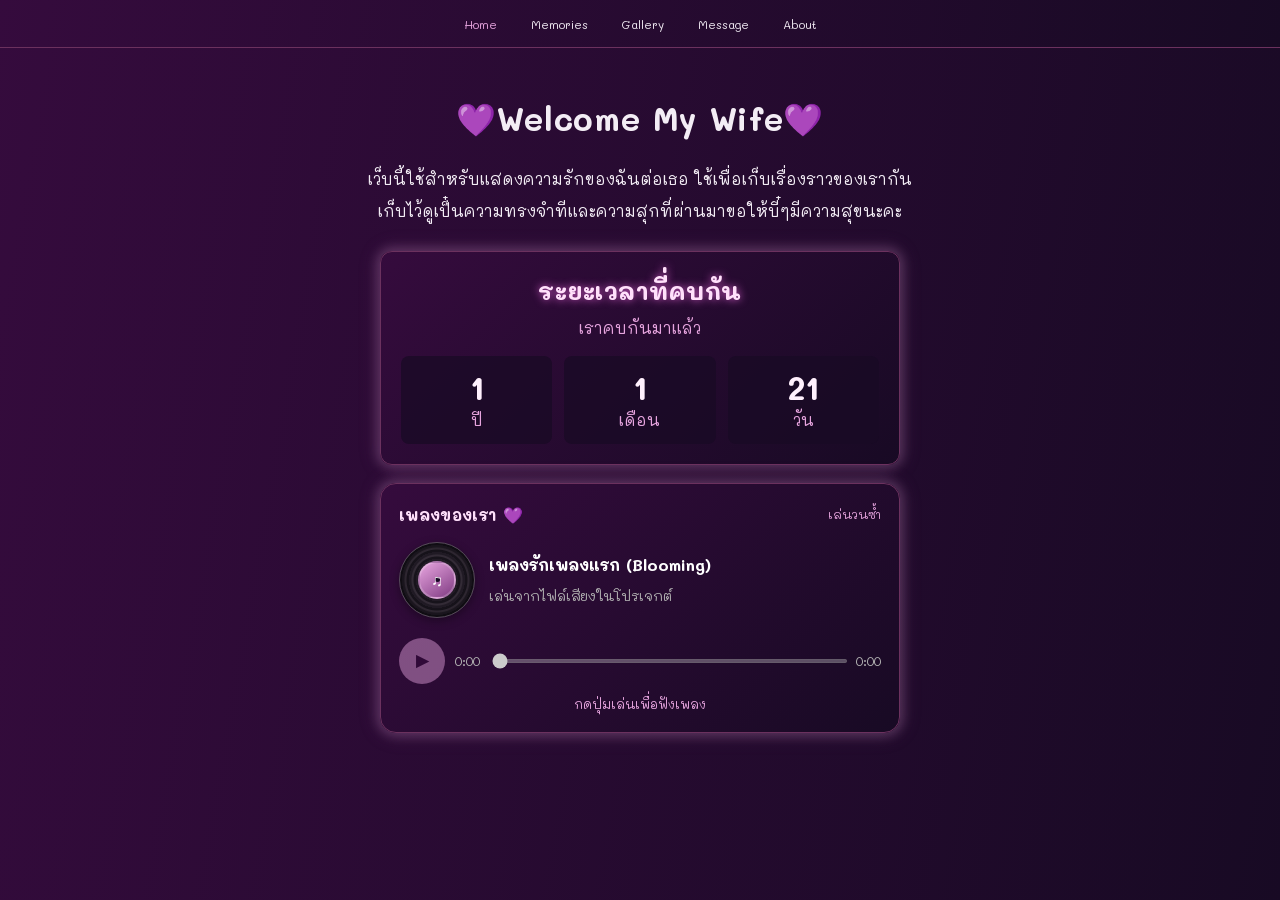
==== index.html @ 9660bb88 "Add files via upload" ====
<!DOCTYPE html>
<html lang="en">
<head>
    <meta charset="UTF-8">
    <meta name="viewport" content="width=device-width, initial-scale=1.0">
    <title>💜My girlfriend💜</title>
    <link rel="stylesheet" href="main.css">
</head>
<body>
    <div class="falling-hearts" aria-hidden="true">
        <span>&#x2665;&#xFE0E;</span>
        <span>&#x2665;&#xFE0E;</span>
        <span>&#x2665;&#xFE0E;</span>
        <span>&#x2665;&#xFE0E;</span>
        <span>&#x2665;&#xFE0E;</span>
        <span>&#x2665;&#xFE0E;</span>
        <span>&#x2665;&#xFE0E;</span>
        <span>&#x2665;&#xFE0E;</span>
        <span>&#x2665;&#xFE0E;</span>
        <span>&#x2665;&#xFE0E;</span>
        <span>&#x2665;&#xFE0E;</span>
        <span>&#x2665;&#xFE0E;</span>
    </div>
    <header class="site-header">
        <nav class="main-nav" aria-label="Main navigation">
            <a href="index.html" aria-current="page">Home</a>
            <a href="memories.html">Memories</a>
            <a href="gallery.html">Gallery</a>
            <a href="message.html">Message</a>
            <a href="about.html">About</a>
        </nav>
    </header>

    <main id="home">
        <h1><span class="bouncing-heart" aria-hidden="true">💜</span>Welcome My Wife<span class="bouncing-heart" aria-hidden="true">💜</span></h1>
        <p>เว็บนี้ใช้สำหรับแสดงความรักของฉันต่อเธอ ใช้เพื่อเก็บเรื่องราวของเรากัน</p>
        <p>เก็บไว้ดูเป็๋นความทรงจำทีและความสุกที่ผ่านมาขอให้บี๋ๆมีความสุขนะคะ</p>

        <section class="relationship-counter" data-start-date="2025-10-15" aria-labelledby="relationship-title">
            <h2 id="relationship-title">ระยะเวลาที่คบกัน</h2>
            <p>เราคบกันมาแล้ว</p>
            <div class="relationship-duration" id="relationship-duration" aria-live="polite" aria-atomic="true">
                <div class="duration-unit"><span data-duration="years">-</span><span>ปี</span></div>
                <div class="duration-unit"><span data-duration="months">-</span><span>เดือน</span></div>
                <div class="duration-unit"><span data-duration="days">-</span><span>วัน</span></div>
            </div>
        </section>

        <section class="music-player" aria-labelledby="music-player-title">
            <div class="music-player-heading">
                <h2 id="music-player-title">เพลงของเรา 💜</h2>
                <span>เล่นวนซ้ำ</span>
            </div>
            <audio id="music-audio" loop preload="metadata">
                <source src="scr/เพลง/LANDOKMAI%20-%20เพลงรักเพลงแรก%20(Blooming)%20%5BOfficial%20MV%5D(mp3j.mp3.mp3" type="audio/mpeg">
            </audio>
            <div class="music-track">
                <div class="music-cover" id="music-cover" aria-hidden="true">
                    <span>♫</span>
                </div>
                <div class="music-track-info">
                    <p class="music-track-name" id="music-track-name">เพลงรักเพลงแรก (Blooming)</p>
                    <span>เล่นจากไฟล์เสียงในโปรเจกต์</span>
                </div>
            </div>
            <div class="music-controls">
                <button class="music-play-button" id="music-play" type="button" aria-label="เล่นเพลง" disabled>▶</button>
                <span class="music-time" id="music-current-time">0:00</span>
                <input class="music-progress" id="music-progress" type="range" min="0" max="1000" value="0" aria-label="ตำแหน่งเพลง" disabled>
                <span class="music-time" id="music-duration">0:00</span>
            </div>
            <p class="music-status" id="music-status" role="status" aria-live="polite">กดปุ่มเล่นเพื่อฟังเพลง</p>
        </section>
    </main>
    <script src="relationship-counter.js"></script>
    <script src="music-player.js"></script>
</body>
</html>
---- main.css ----
@import url('https://fonts.googleapis.com/css2?family=Mali:wght@400;500;600;700&display=swap');

* {
    box-sizing: border-box;
}

body {
    margin: 0;
    font-family: 'Mali', 'Trebuchet MS', sans-serif;
    line-height: 1.6;
    background: linear-gradient(100deg, #350b3d, #180a24);
    color: #f3edf5;
    isolation: isolate;
}

.falling-hearts {
    position: fixed;
    z-index: 0;
    inset: 0;
    overflow: hidden;
    pointer-events: none;
}

.falling-hearts span {
    position: absolute;
    top: -10%;
    left: var(--heart-left);
    font-family: Georgia, 'Times New Roman', serif;
    font-weight: 700;
    color: #d81b60;
    font-size: var(--heart-size);
    opacity: 0;
    animation: heart-fall var(--heart-duration) linear var(--heart-delay) infinite;
}

.falling-hearts span:nth-child(1) {
    --heart-left: 5%;
    --heart-size: 45px;
    --heart-duration: 12s;
    --heart-delay: -2s;
}

.falling-hearts span:nth-child(2) {
    --heart-left: 14%;
    --heart-size: 60px;
    --heart-duration: 16s;
    --heart-delay: -11s;
}

.falling-hearts span:nth-child(3) {
    --heart-left: 23%;
    --heart-size: 39px;
    --heart-duration: 14s;
    --heart-delay: -6s;
}

.falling-hearts span:nth-child(4) {
    --heart-left: 32%;
    --heart-size: 54px;
    --heart-duration: 18s;
    --heart-delay: -14s;
}

.falling-hearts span:nth-child(5) {
    --heart-left: 41%;
    --heart-size: 42px;
    --heart-duration: 13s;
    --heart-delay: -4s;
}

.falling-hearts span:nth-child(6) {
    --heart-left: 50%;
    --heart-size: 63px;
    --heart-duration: 17s;
    --heart-delay: -9s;
}

.falling-hearts span:nth-child(7) {
    --heart-left: 59%;
    --heart-size: 42px;
    --heart-duration: 15s;
    --heart-delay: -1s;
}

.falling-hearts span:nth-child(8) {
    --heart-left: 68%;
    --heart-size: 54px;
    --heart-duration: 12s;
    --heart-delay: -8s;
}

.falling-hearts span:nth-child(9) {
    --heart-left: 77%;
    --heart-size: 39px;
    --heart-duration: 19s;
    --heart-delay: -16s;
}

.falling-hearts span:nth-child(10) {
    --heart-left: 86%;
    --heart-size: 60px;
    --heart-duration: 14s;
    --heart-delay: -5s;
}

.falling-hearts span:nth-child(11) {
    --heart-left: 95%;
    --heart-size: 45px;
    --heart-duration: 17s;
    --heart-delay: -12s;
}

.falling-hearts span:nth-child(12) {
    --heart-left: 4%;
    --heart-size: 36px;
    --heart-duration: 20s;
    --heart-delay: -18s;
}

@keyframes heart-fall {
    0% {
        opacity: 0;
        transform: translate3d(0, -5vh, 0) rotate(-18deg);
    }

    12%,
    82% {
        opacity: 0.55;
    }

    100% {
        opacity: 0;
        transform: translate3d(35px, 115vh, 0) rotate(24deg);
    }
}

@media (prefers-reduced-motion: reduce) {
    .falling-hearts {
        display: none;
    }
}

h1,
h2 {
    font-weight: 700;
    letter-spacing: 0.02em;
}

.about-title {
    font-size: clamp(1.7rem, 5vw, 2.4rem);
}

.site-header {
    position: relative;
    z-index: 1;
    min-height: 48px;
    background: linear-gradient(100deg, #350b3d, #180a24);
    border-bottom: 1px solid #6b315e;
}

.main-nav {
    display: flex;
    min-height: 47px;
    align-items: center;
    justify-content: center;
    gap: clamp(18px, 5vw, 34px);
    padding: 0 16px;
}

.main-nav a {
    color: #f3edf5;
    font-size: 12px;
    line-height: 1;
    text-decoration: none;
    white-space: nowrap;
    transition: color 160ms ease;
}

.main-nav a:hover,
.main-nav a:focus-visible,
.main-nav a[aria-current="page"] {
    color: #e7a5df;
}

.main-nav a:focus-visible {
    outline: 2px solid #e7a5df;
    outline-offset: 5px;
}

main {
    position: relative;
    z-index: 1;
    padding: 24px;
}

#home {
    display: flex;
    min-height: calc(100vh - 48px);
    flex-direction: column;
    align-items: center;
    justify-content: flex-start;
    text-align: center;
}

#home p {
    margin: 0;
}

#home p + p {
    margin-top: 6px;
}

.relationship-counter {
    width: min(100%, 520px);
    margin-top: 28px;
    padding: 20px;
    border: 1px solid #6b315e;
    border-radius: 12px;
    background: linear-gradient(135deg, #350b3d, #180a24);
    box-shadow: 0 0 12px 3px rgba(231, 165, 223, 0.24),
        0 0 20px 4px rgba(155, 107, 152, 0.14);
}

.relationship-counter h2 {
    margin: 0 0 4px;
    color: #ffe0fb;
    text-shadow: 0 0 8px #d45bc8;
}

#home .relationship-counter > p {
    color: #e7a5df;
}

.relationship-duration {
    display: grid;
    grid-template-columns: repeat(3, minmax(0, 1fr));
    gap: 12px;
    margin-top: 16px;
}

.duration-unit {
    display: flex;
    flex-direction: column;
    padding: 12px 8px;
    border-radius: 8px;
    background: rgba(24, 10, 36, 0.75);
    color: #e7a5df;
}

.duration-unit span:first-child {
    color: #fff0fd;
    font-size: clamp(1.5rem, 6vw, 2rem);
    font-weight: 700;
    line-height: 1.2;
}

.music-player {
    width: min(100%, 520px);
    margin-top: 18px;
    padding: 18px;
    border: 1px solid #6b315e;
    border-radius: 16px;
    background: linear-gradient(135deg, #350b3d, #180a24);
    box-shadow: 0 0 12px 3px rgba(231, 165, 223, 0.24),
        0 0 20px 4px rgba(155, 107, 152, 0.14);
}

.music-player-heading {
    display: flex;
    align-items: center;
    justify-content: space-between;
    gap: 12px;
    margin-bottom: 14px;
}

.music-player-heading h2 {
    margin: 0;
    color: #ffe0fb;
    font-size: 1rem;
}

.music-player-heading > span {
    color: #e7a5df;
    font-size: 0.75rem;
}

.music-track {
    display: flex;
    align-items: center;
    gap: 14px;
    min-width: 0;
    text-align: left;
}

.music-cover {
    position: relative;
    display: grid;
    width: 76px;
    height: 76px;
    flex: 0 0 76px;
    place-items: center;
    border: 1px solid #554b58;
    border-radius: 50%;
    background: repeating-radial-gradient(
        circle,
        #17131b 0 2px,
        #332b36 3px 4px,
        #211b25 5px 7px
    );
    box-shadow: 0 3px 10px rgba(0, 0, 0, 0.35), inset 0 0 8px #08070a;
}

.music-cover::before {
    position: absolute;
    width: 34px;
    height: 34px;
    border: 2px solid rgba(255, 255, 255, 0.2);
    border-radius: 50%;
    background: linear-gradient(145deg, #e7a5df, #803b83);
    content: "";
}

.music-cover::after {
    position: absolute;
    width: 5px;
    height: 5px;
    border-radius: 50%;
    background: #180a24;
    content: "";
}

.music-cover span {
    z-index: 1;
    color: #fff;
    font-size: 1rem;
    line-height: 1;
}

.music-cover.is-playing {
    animation: vinyl-spin 3s linear infinite;
}

@keyframes vinyl-spin {
    to {
        transform: rotate(360deg);
    }
}

.music-track-info {
    flex: 1;
    min-width: 0;
}

#home .music-track-name {
    overflow: hidden;
    margin: 0 0 4px;
    color: #fff;
    font-weight: 700;
    text-overflow: ellipsis;
    white-space: nowrap;
}

.music-track-info > span {
    color: #b3b3b3;
    font-size: 0.85rem;
}

.music-play-button {
    border: 0;
    border-radius: 999px;
    background: #e7a5df;
    color: #350b3d;
    font-weight: 700;
    cursor: pointer;
    transition: background-color 160ms ease, transform 160ms ease, box-shadow 160ms ease;
}

.music-play-button:not(:disabled):hover {
    transform: translateY(-2px);
    background: #f3c4ed;
    box-shadow: 0 4px 16px rgba(231, 165, 223, 0.3);
}

.music-play-button:focus-visible {
    outline: 2px solid #e7a5df;
    outline-offset: 3px;
}

.music-controls {
    display: grid;
    grid-template-columns: 46px auto minmax(0, 1fr) auto;
    align-items: center;
    gap: 10px;
    margin-top: 20px;
}

.music-play-button {
    width: 46px;
    height: 46px;
    font-size: 1rem;
}

.music-play-button:disabled {
    cursor: not-allowed;
    opacity: 0.45;
}

.music-time {
    color: #b3b3b3;
    font-size: 0.8rem;
    font-variant-numeric: tabular-nums;
}

.music-progress {
    width: 100%;
    height: 4px;
    accent-color: #e7a5df;
    cursor: pointer;
}

.music-progress:disabled {
    cursor: not-allowed;
}

#home .music-status {
    min-height: 1.5em;
    margin: 10px 0 0;
    color: #e7a5df;
    font-size: 0.8rem;
}

@media (max-width: 420px) {
    .music-player {
        padding: 18px 14px;
    }

    .music-track {
        gap: 10px;
    }

    .music-cover {
        width: 60px;
        height: 60px;
        flex-basis: 60px;
    }

    .music-cover::before {
        width: 28px;
        height: 28px;
    }

    .music-controls {
        grid-template-columns: 42px auto minmax(0, 1fr) auto;
        gap: 7px;
    }

    .music-play-button {
        width: 42px;
        height: 42px;
    }
}

@media (prefers-reduced-motion: reduce) {
    .music-cover.is-playing {
        animation: none;
    }
}

.bouncing-heart {
    display: inline-block;
    animation: heart-bounce 900ms ease-in-out infinite;
}

.about-title {
    text-align: center;
}

.bouncing-heart:last-child {
    animation-delay: 150ms;
}

@keyframes heart-bounce {
    0%,
    100% {
        transform: translateY(0);
    }

    50% {
        transform: translateY(-8px);
    }
}

@media (prefers-reduced-motion: reduce) {
    .bouncing-heart {
        animation: none;
    }
}

.photo-grid {
    display: grid;
    grid-template-columns: repeat(auto-fit, minmax(180px, 1fr));
    gap: 16px;
    margin-top: 24px;
}

.pinterest-gallery {
    columns: 4 220px;
    column-gap: 18px;
    margin-top: 24px;
}

.pinterest-card {
    overflow: hidden;
    min-height: 180px;
    margin: 0 0 18px;
    break-inside: avoid;
    border: 1px solid #6b315e;
    border-radius: 12px;
    background: linear-gradient(145deg, rgba(53, 11, 61, 0.72), rgba(24, 10, 36, 0.88));
    box-shadow: 0 0 10px 2px rgba(231, 165, 223, 0.18),
        0 0 18px 3px rgba(155, 107, 152, 0.12);
}

.pinterest-card-short {
    height: 190px;
}

.pinterest-card-medium {
    height: 270px;
}

.pinterest-card-tall {
    height: 360px;
}

.pinterest-card img {
    display: block;
    width: 100%;
    height: auto;
    transition: transform 250ms ease;
}

.pinterest-card:hover img {
    transform: scale(1.035);
}

@media (max-width: 600px) {
    #home h1 {
        max-width: 100%;
        font-size: clamp(1rem, 5vw, 1.5rem);
        white-space: nowrap;
    }

    .pinterest-gallery {
        columns: 2 140px;
        column-gap: 12px;
    }

    .pinterest-card {
        margin-bottom: 12px;
    }
}

@media (prefers-reduced-motion: reduce) {
    .pinterest-card img {
        transition: none;
    }
}

.photo-gallery {
    width: min(100%, 1000px);
    margin: 24px auto 0;
}

.photo-carousel {
    overflow: hidden;
    width: 100%;
    height: clamp(280px, 42vw, 400px);
    cursor: grab;
    touch-action: pan-y;
    user-select: none;
}

.photo-carousel:active {
    cursor: grabbing;
}

.photo-carousel:focus-visible {
    outline: 2px solid #e7a5df;
    outline-offset: 4px;
}

.photo-track {
    position: relative;
    display: flex;
    gap: 20px;
    width: max-content;
    height: 100%;
    padding: 18px 0;
    transition: transform 700ms cubic-bezier(0.22, 0.75, 0.25, 1);
    will-change: transform;
}

.photo-slide {
    flex: 0 0 clamp(240px, 38vw, 340px);
    height: 100%;
    opacity: 0.65;
    transform: scale(0.94);
    transition: opacity 700ms ease, transform 700ms ease;
    z-index: 0;
}

.photo-slide.is-active {
    opacity: 1;
    transform: scale(1);
    z-index: 1;
}

.photo-slide img {
    display: block;
    width: 100%;
    height: 100%;
    border-radius: 12px;
    background: #180a24;
    box-shadow: 0 0 12px 3px rgba(231, 165, 223, 0.4),
        0 0 18px 3px rgba(155, 107, 152, 0.25);
    object-fit: cover;
    pointer-events: none;
}

@media (max-width: 600px) {
    .photo-carousel {
        height: 320px;
    }

    .photo-slide {
        flex-basis: min(72vw, 280px);
    }

}

@media (prefers-reduced-motion: reduce) {
    .photo-track,
    .photo-slide {
        transition: none;
    }
}

.photo-placeholder {
    display: grid;
    min-height: 180px;
    place-items: center;
    padding: 16px;
    border: 1px dashed #9b6b98;
    border-radius: 8px;
    background: #f8f2f8;
    color: #684767;
    text-align: center;
}

.about-content {
    margin-top: 32px;
}

#about-content-title {
    color: #ffe0fb;
    text-shadow: 0 0 6px #e7a5df, 0 0 14px #d45bc8, 0 0 24px #a23b9a;
    animation: title-glow 1.8s ease-in-out infinite alternate;
}

@keyframes title-glow {
    from {
        text-shadow: 0 0 5px #e7a5df, 0 0 12px #d45bc8, 0 0 20px #a23b9a;
    }

    to {
        text-shadow: 0 0 8px #fff0fd, 0 0 18px #ee83e2, 0 0 30px #c34db8;
    }
}

@media (prefers-reduced-motion: reduce) {
    #about-content-title {
        animation: none;
    }
}

.about-icon {
    width: 48px;
    height: 48px;
    margin-left: 8px;
    object-fit: contain;
    vertical-align: middle;
}

.profile-details {
    display: grid;
    grid-template-columns: repeat(3, minmax(0, 1fr));
    gap: 14px;
    margin: 0;
}

.profile-detail {
    padding: 16px;
    border: 1px solid #6b315e;
    border-radius: 8px;
    background: linear-gradient(135deg, #350b3d, #180a24);
    box-shadow: 0 0 10px 2px rgba(231, 165, 223, 0.18),
        0 0 18px 3px rgba(155, 107, 152, 0.12);
    color: #f3edf5;
}

.profile-detail dt {
    margin-bottom: 6px;
    color: #e7a5df;
    font-size: 0.9rem;
}

.profile-detail dd {
    margin: 0;
    font-weight: 600;
}

.about-notes {
    display: grid;
    grid-template-columns: repeat(2, minmax(0, 1fr));
    gap: 16px;
    margin-top: 24px;
}

.about-note-column {
    display: flex;
    flex-direction: column;
    gap: 16px;
    min-width: 0;
}

.about-note {
    border: 1px solid #6b315e;
    border-radius: 8px;
    background: linear-gradient(135deg, #350b3d, #180a24);
    box-shadow: 0 0 10px 2px rgba(231, 165, 223, 0.18),
        0 0 18px 3px rgba(155, 107, 152, 0.12);
}

.about-note summary {
    display: flex;
    min-height: 58px;
    align-items: center;
    justify-content: space-between;
    gap: 12px;
    padding: 16px 18px;
    color: #e7a5df;
    font-weight: 700;
    cursor: pointer;
    list-style: none;
}

.about-note summary::-webkit-details-marker {
    display: none;
}

.about-note summary::after {
    content: "+";
    flex: 0 0 auto;
    color: #ffe0fb;
    font-size: 1.4rem;
    transition: transform 200ms ease;
}

.about-note[open] summary::after {
    content: "−";
    transform: rotate(180deg);
}

.about-note summary:focus-visible {
    outline: 2px solid #e7a5df;
    outline-offset: -4px;
}

.about-note-content {
    display: grid;
    grid-template-rows: 0fr;
    transition: grid-template-rows 350ms ease;
}

.about-note[open] .about-note-content {
    grid-template-rows: 1fr;
}

.about-note-content > ol,
.about-note-content > ul {
    overflow: hidden;
    min-height: 0;
    margin: 0;
    padding: 0 18px;
    list-style-position: inside;
}

.about-note[open] .about-note-content > ol,
.about-note[open] .about-note-content > ul {
    padding-bottom: 18px;
}

.about-note-content li {
    padding-left: 1.4em;
    text-indent: -1.4em;
}

.about-note-content li + li {
    margin-top: 6px;
}

@media (prefers-reduced-motion: reduce) {
    .about-note-content,
    .about-note summary::after {
        transition: none;
    }
}

@media (max-width: 600px) {
    .profile-details {
        grid-template-columns: repeat(2, minmax(0, 1fr));
    }

    .about-notes {
        grid-template-columns: minmax(0, 1fr);
    }
}
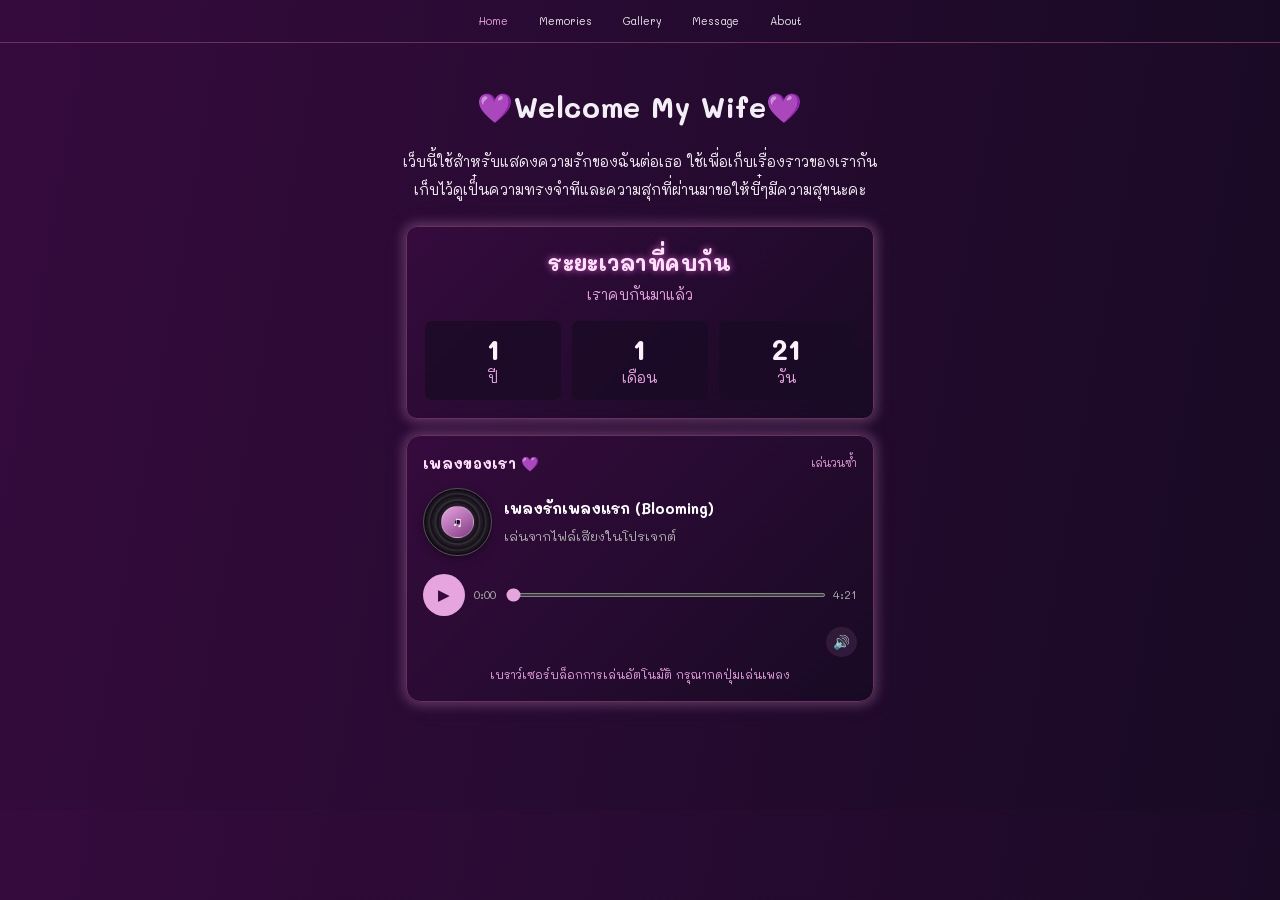
==== commit 3d6f68ea: "feat: enhance music player functionality and UI - Refactored music player initialization to improve " ====
--- a/index.html
+++ b/index.html
@@ -51,8 +51,8 @@
                 <h2 id="music-player-title">เพลงของเรา 💜</h2>
                 <span>เล่นวนซ้ำ</span>
             </div>
-            <audio id="music-audio" loop preload="metadata">
-                <source src="scr/เพลง/LANDOKMAI%20-%20เพลงรักเพลงแรก%20(Blooming)%20%5BOfficial%20MV%5D(mp3j.mp3.mp3" type="audio/mpeg">
+            <audio id="music-audio" autoplay loop preload="metadata">
+                <source src="scr/เพลง/LANDOKMAI%20-%20เพลงรักเพลงแรก%20(Blooming)%20%5BOfficial%20MV%5D(mp3j.cc).mp3" type="audio/mpeg">
             </audio>
             <div class="music-track">
                 <div class="music-cover" id="music-cover" aria-hidden="true">
@@ -69,10 +69,22 @@
                 <input class="music-progress" id="music-progress" type="range" min="0" max="1000" value="0" aria-label="ตำแหน่งเพลง" disabled>
                 <span class="music-time" id="music-duration">0:00</span>
             </div>
-            <p class="music-status" id="music-status" role="status" aria-live="polite">กดปุ่มเล่นเพื่อฟังเพลง</p>
+            <div class="music-volume-control">
+                <button class="music-volume-button" id="music-volume-toggle" type="button"
+                    aria-label="แสดงระดับเสียง" aria-expanded="false" aria-controls="music-volume-panel">🔊</button>
+                <div class="music-volume-panel" id="music-volume-panel" hidden>
+                    <input class="music-volume" id="music-volume" type="range" min="0" max="1" step="0.01" value="0.5" aria-label="ระดับเสียง 50%">
+                    <span class="music-volume-value" id="music-volume-value">50%</span>
+                </div>
+            </div>
+            <p class="music-status" id="music-status" role="status" aria-live="polite">กำลังพยายามเปิดเพลงอัตโนมัติ...</p>
         </section>
     </main>
     <script src="relationship-counter.js"></script>
     <script src="music-player.js"></script>
+    <script src="carousel.js"></script>
+    <script src="gallery.js"></script>
+    <script src="trip-memories.js"></script>
+    <script src="site-navigation.js"></script>
 </body>
 </html>
--- a/main.css
+++ b/main.css
@@ -263,6 +263,10 @@
     background: linear-gradient(135deg, #350b3d, #180a24);
     box-shadow: 0 0 12px 3px rgba(231, 165, 223, 0.24),
         0 0 20px 4px rgba(155, 107, 152, 0.14);
+}
+
+.music-player[hidden] {
+    display: none;
 }
 
 .music-player-heading {
@@ -422,6 +426,75 @@
     cursor: not-allowed;
 }
 
+.music-volume-control {
+    position: relative;
+    display: flex;
+    justify-content: flex-end;
+    margin-top: 12px;
+}
+
+.music-volume-button {
+    display: grid;
+    width: 34px;
+    height: 34px;
+    place-items: center;
+    border: 0;
+    border-radius: 50%;
+    background: rgba(231, 165, 223, 0.1);
+    color: #b56ad9;
+    font-size: 0.95rem;
+    cursor: pointer;
+}
+
+.music-volume-button:hover {
+    background: rgba(231, 165, 223, 0.16);
+    color: #d7a0ed;
+}
+
+.music-volume-button:focus-visible {
+    outline: 2px solid #e7a5df;
+    outline-offset: 3px;
+}
+
+.music-volume-panel {
+    position: absolute;
+    right: 0;
+    bottom: calc(100% + 8px);
+    z-index: 2;
+    display: flex;
+    align-items: center;
+    gap: 10px;
+    padding: 10px 12px;
+    border: 1px solid #6b315e;
+    border-radius: 10px;
+    background: #180a24;
+    box-shadow: 0 6px 18px rgba(0, 0, 0, 0.3);
+}
+
+.music-volume-panel[hidden] {
+    display: none;
+}
+
+.music-volume:focus-visible {
+    outline: 2px solid #e7a5df;
+    outline-offset: 3px;
+}
+
+.music-volume {
+    width: min(120px, 36vw);
+    height: 4px;
+    accent-color: #e7a5df;
+    cursor: pointer;
+}
+
+.music-volume-value {
+    min-width: 3ch;
+    color: #b3b3b3;
+    font-size: 0.8rem;
+    font-variant-numeric: tabular-nums;
+    text-align: right;
+}
+
 #home .music-status {
     min-height: 1.5em;
     margin: 10px 0 0;
@@ -503,34 +576,88 @@
     margin-top: 24px;
 }
 
+.gallery-upload {
+    width: min(100%, 1100px);
+    margin: 24px auto 0;
+    padding: 18px 20px;
+    border: 1px solid #6b315e;
+    border-radius: 12px;
+    background: rgba(24, 10, 36, 0.72);
+}
+
+.gallery-upload h2 {
+    margin: 0;
+    color: #f3c4ed;
+    font-size: 1.2rem;
+}
+
+.gallery-upload > p {
+    margin: 4px 0 12px;
+    color: #d3bfd7;
+}
+
+.gallery-upload-label {
+    display: inline-block;
+    padding: 9px 16px;
+    border-radius: 999px;
+    background: #e7a5df;
+    color: #350b3d;
+    font-weight: 700;
+    cursor: pointer;
+}
+
+.gallery-upload-label:hover {
+    background: #f3c4ed;
+}
+
+.gallery-upload-input {
+    position: absolute;
+    width: 1px;
+    height: 1px;
+    overflow: hidden;
+    clip: rect(0, 0, 0, 0);
+    white-space: nowrap;
+    clip-path: inset(50%);
+}
+
+.gallery-upload:focus-within .gallery-upload-label {
+    outline: 2px solid #e7a5df;
+    outline-offset: 3px;
+}
+
+.gallery-upload-status {
+    min-height: 1.6em;
+}
+
+.gallery-upload-status:empty {
+    display: none;
+}
+
 .pinterest-gallery {
     columns: 4 220px;
-    column-gap: 18px;
-    margin-top: 24px;
+    column-gap: 16px;
+    margin-top: 12px;
+    scrollbar-color: #9b6b98 #180a24;
+    scrollbar-width: thin;
+}
+
+.gallery-photo-count {
+    margin: 20px 0 0;
+    color: #e7a5df;
+    font-size: 0.85rem;
 }
 
 .pinterest-card {
     overflow: hidden;
-    min-height: 180px;
-    margin: 0 0 18px;
-    break-inside: avoid;
+    display: inline-block;
+    width: 100%;
+    margin: 0 0 16px;
     border: 1px solid #6b315e;
     border-radius: 12px;
     background: linear-gradient(145deg, rgba(53, 11, 61, 0.72), rgba(24, 10, 36, 0.88));
     box-shadow: 0 0 10px 2px rgba(231, 165, 223, 0.18),
         0 0 18px 3px rgba(155, 107, 152, 0.12);
-}
-
-.pinterest-card-short {
-    height: 190px;
-}
-
-.pinterest-card-medium {
-    height: 270px;
-}
-
-.pinterest-card-tall {
-    height: 360px;
+    break-inside: avoid;
 }
 
 .pinterest-card img {
@@ -656,6 +783,299 @@
     background: #f8f2f8;
     color: #684767;
     text-align: center;
+}
+
+.trip-gift-editor {
+    width: min(100%, 1100px);
+    margin: 28px auto 0;
+    overflow: hidden;
+    border: 1px solid #6b315e;
+    border-radius: 16px;
+    background: linear-gradient(145deg, rgba(53, 11, 61, 0.9), rgba(24, 10, 36, 0.94));
+    box-shadow: 0 0 18px rgba(155, 107, 152, 0.16);
+}
+
+.trip-gift-toggle {
+    display: flex;
+    min-height: 68px;
+    align-items: center;
+    gap: 12px;
+    padding: 12px 20px;
+    color: #f3c4ed;
+    font-size: clamp(1.2rem, 3vw, 1.6rem);
+    font-weight: 700;
+    cursor: pointer;
+    list-style: none;
+}
+
+.trip-gift-toggle::-webkit-details-marker {
+    display: none;
+}
+
+.trip-gift-toggle:focus-visible {
+    outline: 2px solid #e7a5df;
+    outline-offset: -4px;
+}
+
+.trip-gift-hint {
+    margin-left: auto;
+    color: #d3bfd7;
+    font-size: 0.82rem;
+    font-weight: 400;
+}
+
+.trip-gift-icon {
+    display: inline-block;
+    font-size: 1.8rem;
+    transform-origin: 50% 80%;
+    transition: transform 220ms ease;
+}
+
+.trip-gift-editor[open] .trip-gift-icon {
+    transform: rotate(-12deg) translateY(-2px);
+}
+
+.trip-gift-editor:not([open]) .trip-gift-toggle:hover .trip-gift-icon {
+    animation: gift-wiggle 500ms ease-in-out;
+}
+
+.trip-gift-editor > .trip-editor {
+    width: auto;
+    margin: 0;
+    padding: clamp(16px, 3vw, 24px);
+    border: 0;
+    border-top: 1px solid rgba(231, 165, 223, 0.28);
+    border-radius: 0;
+    background: transparent;
+    box-shadow: none;
+}
+
+.trip-editor,
+.trip-memories {
+    width: min(100%, 1100px);
+    margin: 28px auto 0;
+}
+
+.trip-editor {
+    padding: clamp(18px, 4vw, 30px);
+    border: 1px solid #6b315e;
+    border-radius: 16px;
+    background: rgba(24, 10, 36, 0.72);
+    box-shadow: 0 0 18px rgba(155, 107, 152, 0.16);
+}
+
+.trip-editor h2,
+.trip-memories h2 {
+    margin: 0 0 18px;
+    color: #f3c4ed;
+    font-size: clamp(1.2rem, 3vw, 1.6rem);
+}
+
+.trip-form {
+    display: grid;
+    grid-template-columns: repeat(2, minmax(0, 1fr));
+    gap: 16px;
+}
+
+.trip-field {
+    display: grid;
+    align-content: start;
+    gap: 7px;
+    color: #f3edf5;
+    font-weight: 600;
+}
+
+.trip-field input {
+    width: 100%;
+    min-height: 46px;
+    padding: 10px 12px;
+    border: 1px solid #9b6b98;
+    border-radius: 9px;
+    background: #180a24;
+    color: #f3edf5;
+    font: inherit;
+}
+
+.trip-field input:focus-visible {
+    outline: 2px solid #e7a5df;
+    outline-offset: 2px;
+}
+
+.trip-photo-preview {
+    overflow: hidden;
+    align-self: end;
+    height: 190px;
+    border: 1px solid #6b315e;
+    border-radius: 10px;
+    background: #180a24;
+}
+
+.trip-photo-preview img {
+    width: 100%;
+    height: 100%;
+    object-fit: cover;
+}
+
+.trip-map-preview {
+    grid-column: 1 / -1;
+    overflow: hidden;
+    border: 1px solid #6b315e;
+    border-radius: 10px;
+    background: #180a24;
+}
+
+.trip-map-label,
+.trip-map-placeholder {
+    margin: 0;
+    padding: 10px 14px;
+}
+
+.trip-map-label {
+    color: #f3c4ed;
+    font-weight: 700;
+}
+
+.trip-map-placeholder {
+    min-height: 72px;
+    color: #d3bfd7;
+}
+
+.trip-map-preview iframe,
+.trip-map-frame {
+    display: block;
+    width: 100%;
+    height: 240px;
+    border: 0;
+}
+
+.trip-map-preview iframe[hidden] {
+    display: none;
+}
+
+.trip-submit {
+    justify-self: start;
+    min-height: 44px;
+    padding: 10px 20px;
+    border: 0;
+    border-radius: 999px;
+    background: #e7a5df;
+    color: #350b3d;
+    font: inherit;
+    font-weight: 700;
+    cursor: pointer;
+}
+
+.trip-submit:hover {
+    background: #f3c4ed;
+}
+
+.trip-form-status,
+.trip-empty-state {
+    align-self: center;
+    margin: 0;
+    color: #d3bfd7;
+}
+
+.trip-form-status:empty {
+    display: none;
+}
+
+.trip-list {
+    display: grid;
+    grid-template-columns: repeat(auto-fit, minmax(min(100%, 320px), 1fr));
+    gap: 20px;
+}
+
+.trip-card {
+    overflow: hidden;
+    border: 1px solid #6b315e;
+    border-radius: 14px;
+    background: rgba(24, 10, 36, 0.86);
+    box-shadow: 0 0 14px rgba(155, 107, 152, 0.16);
+}
+
+.trip-card-photo {
+    display: block;
+    width: 100%;
+    aspect-ratio: 4 / 3;
+    background: #180a24;
+    object-fit: cover;
+}
+
+.trip-card-content {
+    padding: 14px 16px 16px;
+}
+
+.trip-card h3 {
+    margin: 0 0 4px;
+    color: #f3c4ed;
+}
+
+.trip-card-place {
+    margin: 0 0 12px;
+    color: #d3bfd7;
+    overflow-wrap: anywhere;
+}
+
+.trip-card-map {
+    overflow: hidden;
+    border-radius: 9px;
+}
+
+.trip-card-map-link {
+    display: inline-block;
+    margin-top: 10px;
+    color: #f3c4ed;
+}
+
+.trip-delete {
+    margin-top: 12px;
+    padding: 7px 12px;
+    border: 1px solid #9b6b98;
+    border-radius: 999px;
+    background: transparent;
+    color: #f3edf5;
+    font: inherit;
+    cursor: pointer;
+}
+
+.trip-delete:hover {
+    background: #350b3d;
+}
+
+@media (max-width: 600px) {
+    .trip-gift-toggle {
+        min-height: 60px;
+        gap: 9px;
+        padding: 10px 14px;
+        font-size: 1.15rem;
+    }
+
+    .trip-gift-hint {
+        font-size: 0.72rem;
+    }
+
+    .trip-form {
+        grid-template-columns: 1fr;
+    }
+
+    .trip-map-preview {
+        grid-column: auto;
+    }
+
+    .trip-photo-preview {
+        height: 220px;
+    }
+}
+
+@media (prefers-reduced-motion: reduce) {
+    .trip-gift-icon {
+        transition: none;
+    }
+
+    .trip-gift-editor:not([open]) .trip-gift-toggle:hover .trip-gift-icon {
+        animation: none;
+    }
 }
 
 .about-content {
@@ -825,4 +1245,461 @@
     .about-notes {
         grid-template-columns: minmax(0, 1fr);
     }
+}
+
+.message-page {
+    width: min(100%, 1160px);
+    margin: 0 auto;
+}
+
+.message-hero {
+    position: relative;
+    overflow: hidden;
+    margin: 8px auto 30px;
+    padding: clamp(24px, 5vw, 42px) 20px;
+    border: 1px solid rgba(231, 165, 223, 0.45);
+    border-radius: 24px;
+    background:
+        radial-gradient(ellipse at 50% 0, rgba(231, 165, 223, 0.2), transparent 68%),
+        linear-gradient(145deg, rgba(53, 11, 61, 0.92), rgba(24, 10, 36, 0.94));
+    box-shadow: 0 0 24px rgba(231, 165, 223, 0.12);
+    text-align: center;
+}
+
+.message-eyebrow {
+    margin: 0 0 4px;
+    color: #e7a5df;
+    font-size: 0.8rem;
+    letter-spacing: 0.18em;
+    text-transform: uppercase;
+}
+
+.message-hero h1 {
+    display: flex;
+    align-items: center;
+    justify-content: center;
+    gap: 0.12em;
+    margin: 0;
+    color: #fff0fd;
+    font-size: clamp(1.7rem, 5vw, 2.8rem);
+    text-shadow: 0 0 16px rgba(212, 91, 200, 0.6);
+    white-space: nowrap;
+}
+
+.message-title-heart {
+    display: inline-block;
+    flex: 0 0 auto;
+    animation: heart-bounce 1.4s ease-in-out infinite;
+}
+
+.message-dedication {
+    margin: 4px 0 0;
+    color: #f3c4ed;
+    font-size: 1.1rem;
+}
+
+.message-intro {
+    margin: 14px 0 0;
+    color: #d3bfd7;
+}
+
+.message-gift {
+    margin-bottom: 14px;
+    overflow: hidden;
+    border: 1px solid rgba(231, 165, 223, 0.45);
+    border-radius: 18px;
+    background: linear-gradient(145deg, rgba(53, 11, 61, 0.78), rgba(24, 10, 36, 0.9));
+    box-shadow: 0 5px 18px rgba(231, 165, 223, 0.1);
+}
+
+.message-gift-toggle {
+    display: flex;
+    min-height: 64px;
+    align-items: center;
+    gap: 12px;
+    padding: 10px 16px;
+    color: #fff0fd;
+    font-weight: 700;
+    cursor: pointer;
+    list-style: none;
+}
+
+.message-gift-toggle::-webkit-details-marker {
+    display: none;
+}
+
+.message-gift-toggle:focus-visible {
+    outline: 2px solid #e7a5df;
+    outline-offset: -4px;
+    border-radius: 18px;
+}
+
+.message-gift-hint {
+    margin-left: auto;
+    color: #d3bfd7;
+    font-size: 0.82rem;
+    font-weight: 400;
+}
+
+.message-gift-icon {
+    position: relative;
+    display: inline-block;
+    width: 38px;
+    height: 36px;
+    flex: 0 0 auto;
+}
+
+.message-gift-box {
+    position: absolute;
+    right: 3px;
+    bottom: 1px;
+    left: 3px;
+    height: 22px;
+    border: 1px solid #f3c4ed;
+    border-radius: 3px 3px 6px 6px;
+    background: linear-gradient(90deg, #a94b9d 0 38%, #f3c4ed 38% 58%, #a94b9d 58%);
+}
+
+.message-gift-lid {
+    position: absolute;
+    z-index: 1;
+    top: 10px;
+    right: 1px;
+    left: 1px;
+    height: 8px;
+    border: 1px solid #f3c4ed;
+    border-radius: 3px;
+    background: linear-gradient(90deg, #c36bb8 0 38%, #fff0fd 38% 58%, #c36bb8 58%);
+    transform-origin: 4px 100%;
+    transition: transform 220ms ease;
+}
+
+.message-gift-bow {
+    position: absolute;
+    z-index: 2;
+    top: 3px;
+    left: 17px;
+    width: 4px;
+    height: 9px;
+    border-radius: 50%;
+    background: #f3c4ed;
+}
+
+.message-gift-bow::before,
+.message-gift-bow::after {
+    position: absolute;
+    top: 0;
+    width: 9px;
+    height: 7px;
+    border: 1px solid #f3c4ed;
+    border-radius: 80% 20% 70% 30%;
+    background: #a94b9d;
+    content: "";
+}
+
+.message-gift-bow::before {
+    right: 2px;
+    transform: rotate(25deg);
+}
+
+.message-gift-bow::after {
+    left: 2px;
+    transform: scaleX(-1) rotate(25deg);
+}
+
+.message-gift[open] .message-gift-lid {
+    transform: translate(-5px, -5px) rotate(-24deg);
+}
+
+.message-gift:not([open]) .message-gift-toggle:hover .message-gift-icon {
+    animation: gift-wiggle 500ms ease-in-out;
+}
+
+@keyframes gift-wiggle {
+    25% { transform: rotate(-8deg) translateY(-2px); }
+    50% { transform: rotate(8deg) translateY(-2px); }
+    75% { transform: rotate(-5deg); }
+}
+
+.message-composer {
+    margin: 0;
+    padding: 14px 16px;
+    border-top: 1px solid rgba(231, 165, 223, 0.25);
+}
+
+.message-composer label {
+    display: block;
+    margin-bottom: 5px;
+    color: #f3c4ed;
+    font-weight: 600;
+    font-size: 0.9rem;
+}
+
+.message-composer input,
+.message-composer textarea {
+    display: block;
+    width: 100%;
+    padding: 8px 10px;
+    border: 1px solid rgba(231, 165, 223, 0.45);
+    border-radius: 12px;
+    background: rgba(15, 8, 24, 0.72);
+    color: #fff0fd;
+    font: inherit;
+}
+
+.message-composer input {
+    margin-bottom: 9px;
+}
+
+.message-composer textarea {
+    min-height: 72px;
+    resize: vertical;
+}
+
+.message-composer input::placeholder,
+.message-composer textarea::placeholder {
+    color: #bda9c5;
+}
+
+.message-composer input:focus-visible,
+.message-composer textarea:focus-visible,
+.message-composer button:focus-visible {
+    outline: 2px solid #e7a5df;
+    outline-offset: 3px;
+}
+
+.message-composer-footer {
+    display: flex;
+    align-items: center;
+    justify-content: space-between;
+    gap: 14px;
+    margin-top: 8px;
+}
+
+.message-composer-footer p {
+    margin: 0;
+    color: #d3bfd7;
+    font-size: 0.9rem;
+}
+
+.message-composer button {
+    flex: 0 0 auto;
+    padding: 7px 14px;
+    border: 1px solid #e7a5df;
+    border-radius: 999px;
+    background: #e7a5df;
+    color: #2b1230;
+    font: inherit;
+    font-size: 0.9rem;
+    font-weight: 700;
+    cursor: pointer;
+    transition: background-color 180ms ease, transform 180ms ease;
+}
+
+.message-composer button:hover {
+    transform: translateY(-1px);
+    background: #f3c4ed;
+}
+
+.message-hero-sparkle {
+    position: absolute;
+    top: 20px;
+    right: clamp(18px, 8vw, 90px);
+    color: #f3c4ed;
+    font-size: 1.5rem;
+}
+
+.love-notes {
+    display: grid;
+    grid-template-columns: repeat(2, minmax(0, 1fr));
+    align-items: start;
+    gap: 14px;
+}
+
+.love-note {
+    overflow: hidden;
+    border: 1px solid rgba(155, 107, 152, 0.68);
+    border-radius: 14px;
+    background: linear-gradient(145deg, rgba(53, 11, 61, 0.8), rgba(24, 10, 36, 0.9));
+    box-shadow: 0 5px 16px rgba(0, 0, 0, 0.16);
+    transition: border-color 180ms ease, transform 180ms ease, box-shadow 180ms ease;
+}
+
+.love-note:hover {
+    transform: translateY(-2px);
+    border-color: #e7a5df;
+    box-shadow: 0 7px 20px rgba(231, 165, 223, 0.12);
+}
+
+.love-note[open] {
+    border-color: rgba(231, 165, 223, 0.82);
+}
+
+.love-note summary {
+    display: flex;
+    min-height: 64px;
+    align-items: center;
+    gap: 12px;
+    padding: 12px 16px;
+    color: #fff0fd;
+    font-weight: 600;
+    cursor: pointer;
+    list-style: none;
+}
+
+.love-note summary::-webkit-details-marker {
+    display: none;
+}
+
+.love-note summary::after {
+    content: "＋";
+    margin-left: auto;
+    color: #e7a5df;
+    font-size: 1rem;
+    transition: transform 180ms ease;
+}
+
+.love-note[open] summary::after {
+    content: "−";
+    transform: rotate(180deg);
+}
+
+.love-note summary:focus-visible {
+    outline: 2px solid #e7a5df;
+    outline-offset: -4px;
+}
+
+.love-note-number {
+    display: inline-grid;
+    width: 42px;
+    height: 34px;
+    flex: 0 0 auto;
+    place-items: center;
+    border: 1px solid rgba(231, 165, 223, 0.35);
+    border-radius: 999px;
+    background: rgba(231, 165, 223, 0.12);
+    color: #f3c4ed;
+    font-size: 0.78rem;
+    font-variant-numeric: tabular-nums;
+}
+
+.love-note-title {
+    min-width: 0;
+}
+
+.love-note-content {
+    padding: 0 18px 16px 70px;
+    color: #e4d7e8;
+    overflow-wrap: anywhere;
+}
+
+.love-note-content p {
+    margin: 0;
+}
+
+.love-note-content p + p {
+    margin-top: 10px;
+}
+
+.love-note-letter {
+    background:
+        radial-gradient(ellipse at 100% 0, rgba(231, 165, 223, 0.12), transparent 55%),
+        linear-gradient(145deg, rgba(53, 11, 61, 0.86), rgba(24, 10, 36, 0.94));
+}
+
+.message-footer {
+    margin: 30px 0 8px;
+    color: #f3c4ed;
+    font-size: 1.15rem;
+    font-weight: 700;
+    text-align: center;
+}
+
+.message-footer span {
+    display: inline-block;
+    margin-left: 4px;
+    font-size: 1.4rem;
+    animation: heart-bounce 1.2s ease-in-out infinite;
+}
+
+@media (max-width: 600px) {
+    .message-page {
+        padding: 16px;
+    }
+
+    .message-hero {
+        margin-top: 0;
+        margin-bottom: 20px;
+        border-radius: 18px;
+    }
+
+    .message-intro {
+        font-size: 0.9rem;
+    }
+
+    .message-composer {
+        padding: 12px;
+    }
+
+    .message-gift-toggle {
+        min-height: 58px;
+        gap: 9px;
+        padding: 8px 12px;
+        font-size: 0.92rem;
+    }
+
+    .message-gift-hint {
+        font-size: 0.72rem;
+    }
+
+    .message-composer-footer {
+        align-items: stretch;
+        flex-direction: column;
+    }
+
+    .message-composer button {
+        align-self: flex-start;
+    }
+
+    .love-notes {
+        grid-template-columns: minmax(0, 1fr);
+        gap: 10px;
+    }
+
+    .love-note-content {
+        padding-left: 18px;
+    }
+}
+
+@media (prefers-reduced-motion: reduce) {
+    .message-title-heart,
+    .message-footer span {
+        animation: none;
+    }
+
+    .love-note {
+        transition: none;
+    }
+
+    .message-composer button {
+        transition: none;
+    }
+
+    .message-gift-lid {
+        transition: none;
+    }
+
+    .message-gift:not([open]) .message-gift-toggle:hover .message-gift-icon {
+        animation: none;
+    }
+
+    .love-note:hover {
+        transform: none;
+    }
+}
+
+@media (min-width: 601px) {
+    body {
+        zoom: 0.9;
+    }
 }
